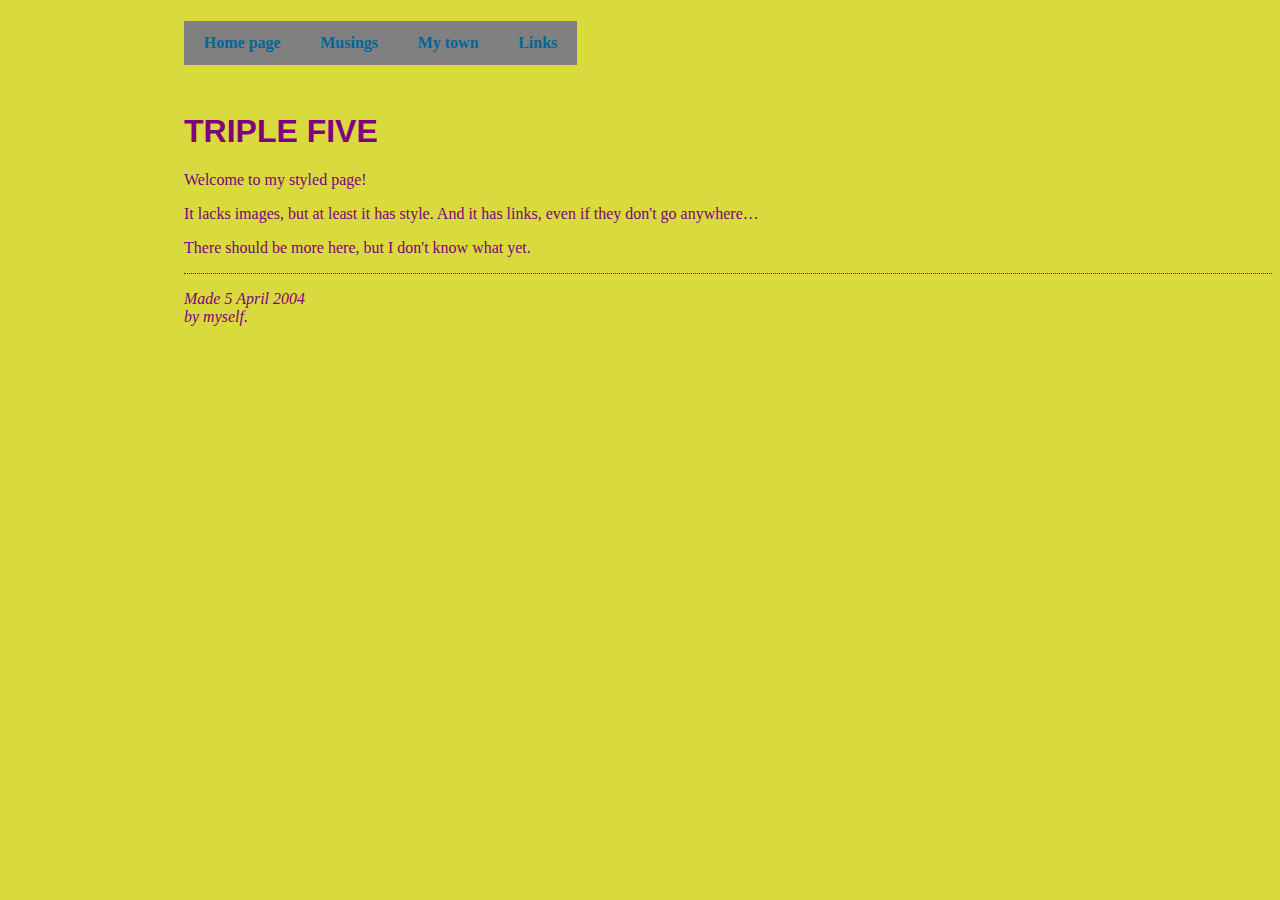
==== index.html @ d7ae419c "Raw Sketch" ====
<!DOCTYPE html>
<html>
	<head>
	  <title>TRIPLE FIVE blog</title>
	  <link rel="stylesheet" href="css/stylesheet.css">
	</head>

	<body>

		<!-- Site navigation menu -->
		<ul class="navbar">
		  <li><a href="index.html">Home page</a>
		  <li><a href="musings.html">Musings</a>
		  <li><a href="town.html">My town</a>
		  <li><a href="links.html">Links</a>
		</ul>

		<!-- Main content -->
		<h1>TRIPLE FIVE</h1>

		<p>Welcome to my styled page!

		<p>It lacks images, but at least it has style.
		And it has links, even if they don't go
		anywhere&hellip;

		<p>There should be more here, but I don't know
		what yet.

		<!-- Sign and date the page, it's only polite! -->
		<address>Made 5 April 2004<br>
		  by myself.</address>

	</body>
</html>
---- css/stylesheet.css ----
body {
  padding-left: 11em;
  font-family: Georgia, "Times New Roman",
        Times, serif;
  color: purple;
  background-color: #d8da3d }
h1 {
  font-family: Helvetica, Geneva, Arial,
        SunSans-Regular, sans-serif }
ul.navbar {
	width: 100%;
	float: left;
	margin: 0 0 3em 0;
	padding: 0;
	list-style: none; }
ul.navbar li {
	float: left;
	background: grey;
	padding: 0.3em; }
ul.navbar a {
	display: block;
	padding: 8px 15px;
	text-decoration: none;
	font-weight: bold;
	color: #069;
	/*border-right: 1px solid #ccc;*/ }
ul.navbar a:hover {
	color: #c00;
	background-color: #fff; }
a:link {
	color: blue }
a:visited {
	color: purple }
address {
	margin-top: 1em;
	padding-top: 1em;
	border-top: thin dotted }
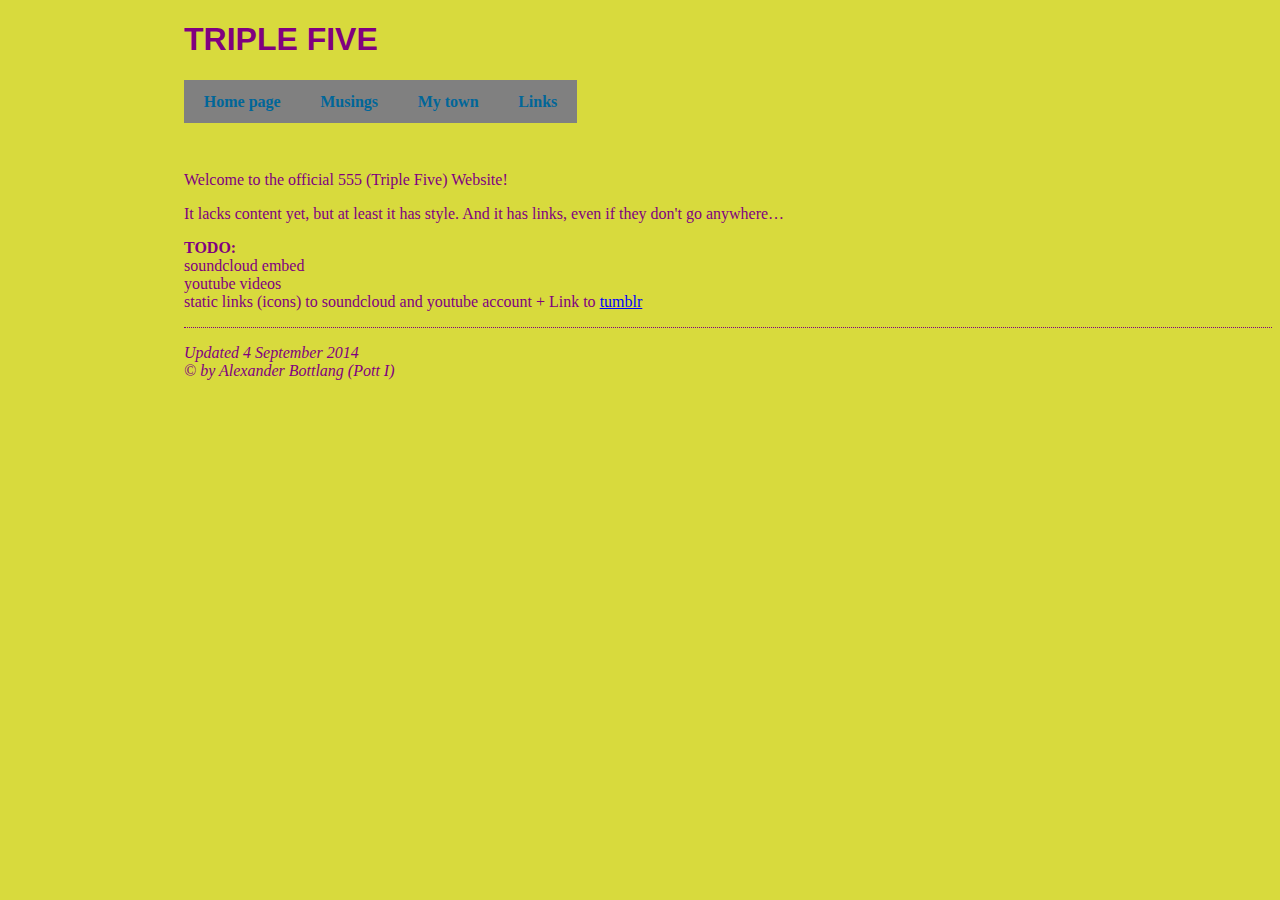
==== commit 29025696: "Update index.html" ====
--- a/index.html
+++ b/index.html
@@ -6,7 +6,8 @@
 	</head>
 
 	<body>
-
+		
+		<h1>TRIPLE FIVE</h1>
 		<!-- Site navigation menu -->
 		<ul class="navbar">
 		  <li><a href="index.html">Home page</a>
@@ -15,21 +16,22 @@
 		  <li><a href="links.html">Links</a>
 		</ul>
 
-		<!-- Main content -->
-		<h1>TRIPLE FIVE</h1>
+		<!-- Main content -->		
 
-		<p>Welcome to my styled page!
+		<p>Welcome to the official 555 (Triple Five) Website!
 
-		<p>It lacks images, but at least it has style.
+		<p>It lacks content yet, but at least it has style.
 		And it has links, even if they don't go
 		anywhere&hellip;
 
-		<p>There should be more here, but I don't know
-		what yet.
+		<p><b>TODO:</b><br>
+		soundcloud embed<br>
+		youtube videos<br>
+		static links (icons) to soundcloud and youtube account + Link to <a href="http://triplefiveofficial.tumblr.com" target="blank">tumblr</a>
 
 		<!-- Sign and date the page, it's only polite! -->
-		<address>Made 5 April 2004<br>
-		  by myself.</address>
+		<address>Updated 4 September 2014<br>
+		  &copy; by Alexander Bottlang (Pott I)</address>
 
 	</body>
-</html>+</html>
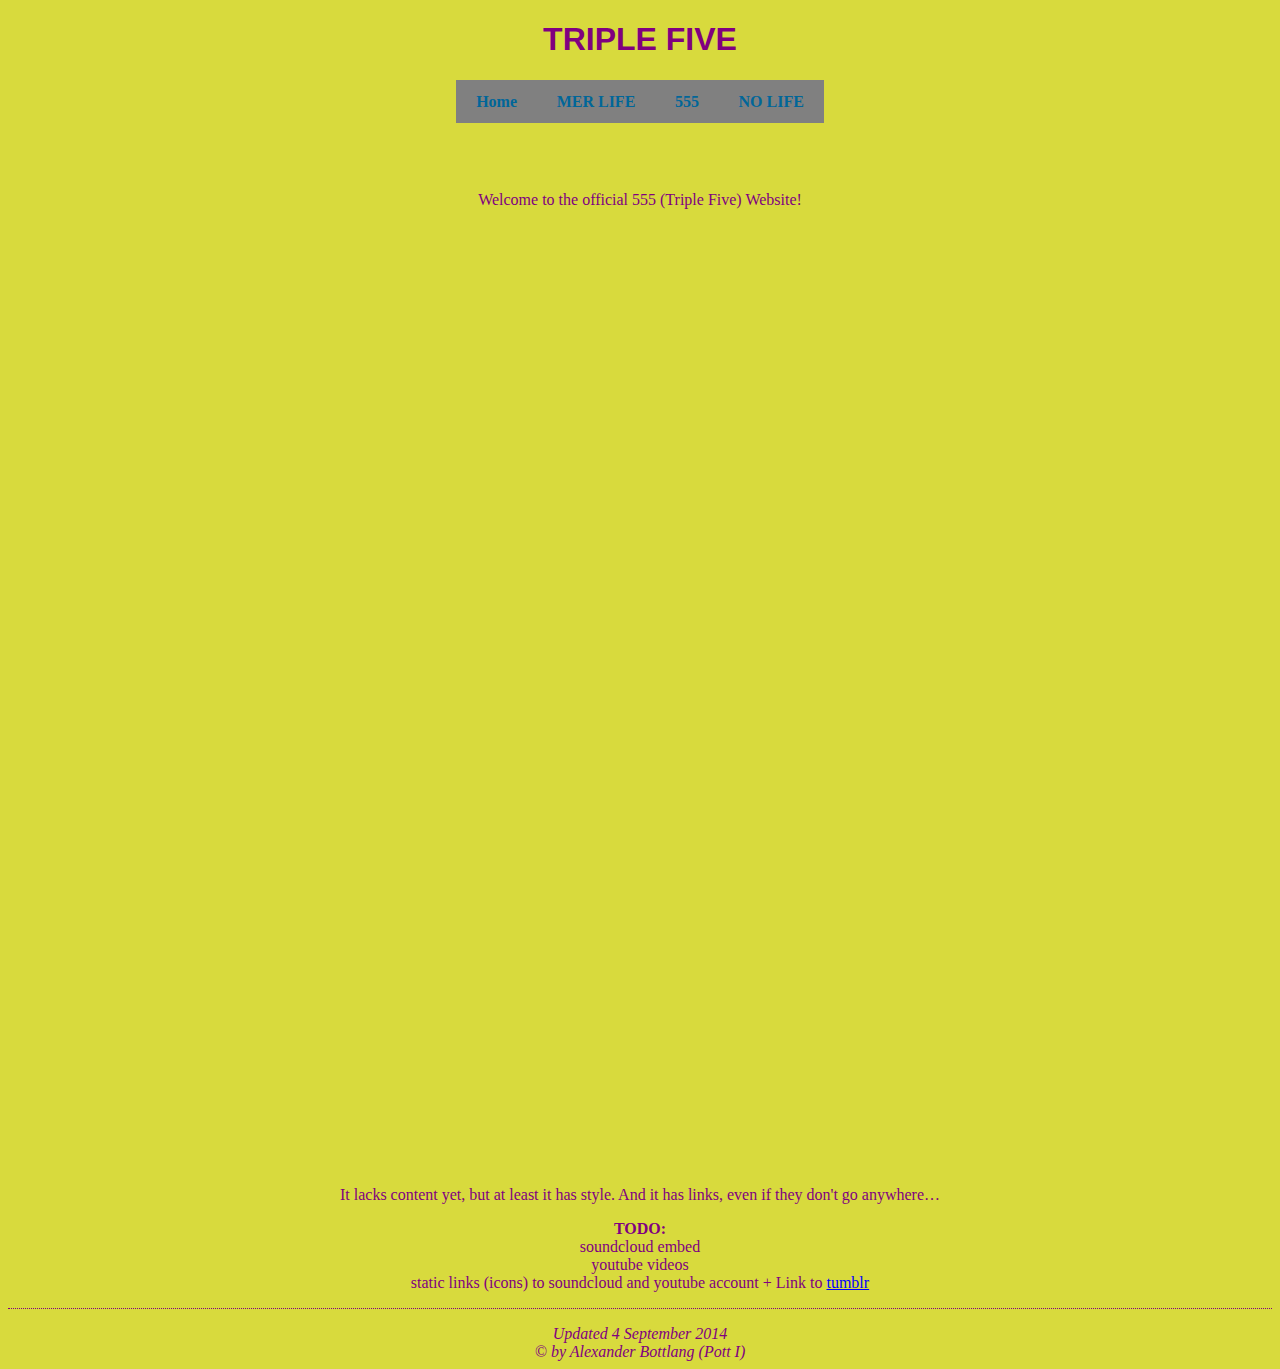
==== commit eeb01564: "Embed & Navigation" ====
--- a/index.html
+++ b/index.html
@@ -10,16 +10,21 @@
 		<h1>TRIPLE FIVE</h1>
 		<!-- Site navigation menu -->
 		<ul class="navbar">
-		  <li><a href="index.html">Home page</a>
-		  <li><a href="musings.html">Musings</a>
-		  <li><a href="town.html">My town</a>
-		  <li><a href="links.html">Links</a>
+		  <li><a href="index.html">Home</a>
+		  <li><a href="MER.html">MER LIFE</a>
+		  <li><a href="555.html">555</a>
+		  <li><a href="NOLIFE.html">NO LIFE</a>
 		</ul>
 
 		<!-- Main content -->		
 
-		<p>Welcome to the official 555 (Triple Five) Website!
-
+		<p>Welcome to the official 555 (Triple Five) Website!<br><br>
+		
+		<iframe width="560" height="315" src="http://www.youtube.com/embed/ND171hCDdpE?rel=0" frameborder="0" allowfullscreen></iframe><br>
+		
+		<iframe width="560" height="166" scrolling="no" frameborder="no" src="https://w.soundcloud.com/player/?url=https%3A//api.soundcloud.com/tracks/165441982&amp;color=ff5500&amp;auto_play=false&amp;hide_related=false&amp;show_comments=true&amp;show_user=true&amp;show_reposts=false"></iframe><br>
+		<iframe width="560" height="450" scrolling="no" frameborder="no" src="https://w.soundcloud.com/player/?url=https%3A//api.soundcloud.com/tracks/165441982&amp;auto_play=false&amp;hide_related=false&amp;show_comments=true&amp;show_user=true&amp;show_reposts=false&amp;visual=true"></iframe><br>
+		
 		<p>It lacks content yet, but at least it has style.
 		And it has links, even if they don't go
 		anywhere&hellip;
--- a/css/stylesheet.css
+++ b/css/stylesheet.css
@@ -1,18 +1,17 @@
 body {
-  padding-left: 11em;
   font-family: Georgia, "Times New Roman",
         Times, serif;
   color: purple;
-  background-color: #d8da3d }
+  background-color: #d8da3d;
+	text-align: center  }
 h1 {
-  font-family: Helvetica, Geneva, Arial,
-        SunSans-Regular, sans-serif }
+	font-family: Helvetica, Geneva, Arial,
+        SunSans-Regular, sans-serif;}
 ul.navbar {
-	width: 100%;
-	float: left;
 	margin: 0 0 3em 0;
 	padding: 0;
-	list-style: none; }
+	list-style: none;
+	display: inline-block;}
 ul.navbar li {
 	float: left;
 	background: grey;
@@ -34,4 +33,4 @@
 address {
 	margin-top: 1em;
 	padding-top: 1em;
-	border-top: thin dotted }+	border-top: thin dotted }
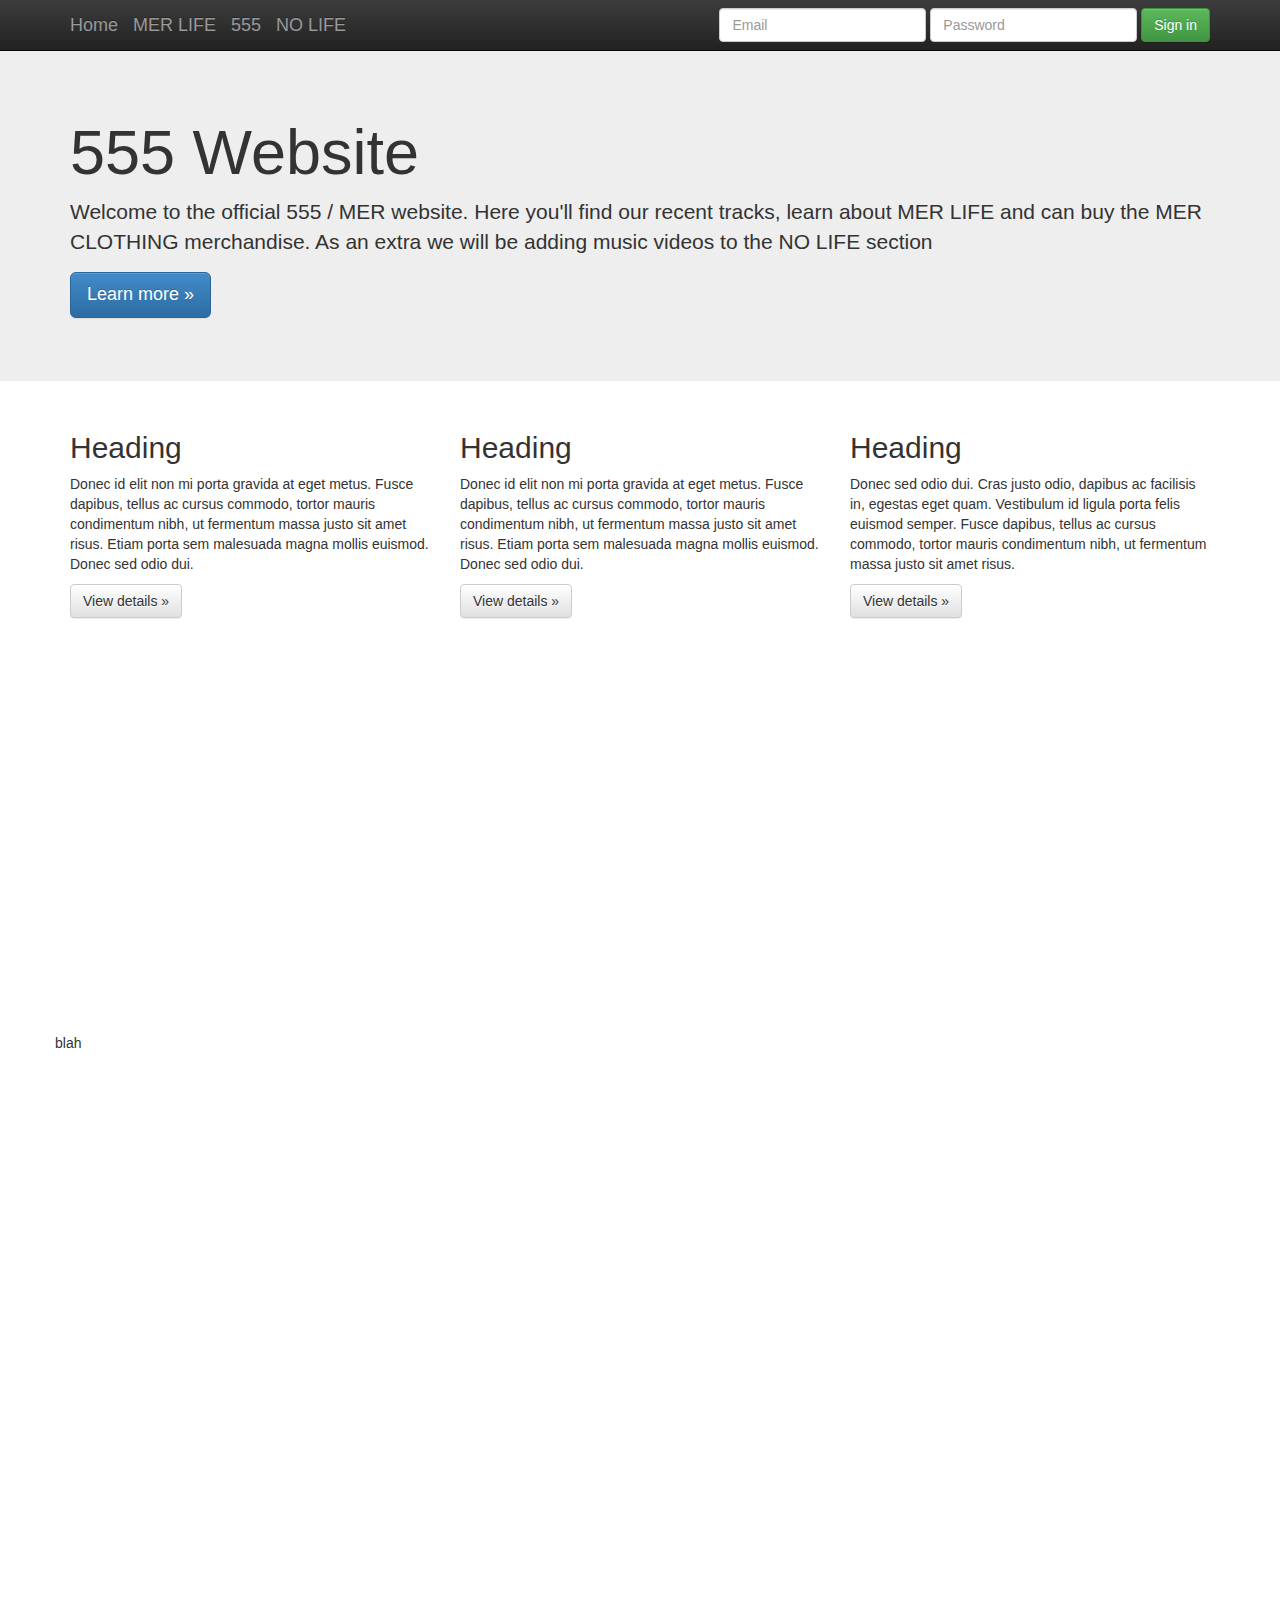
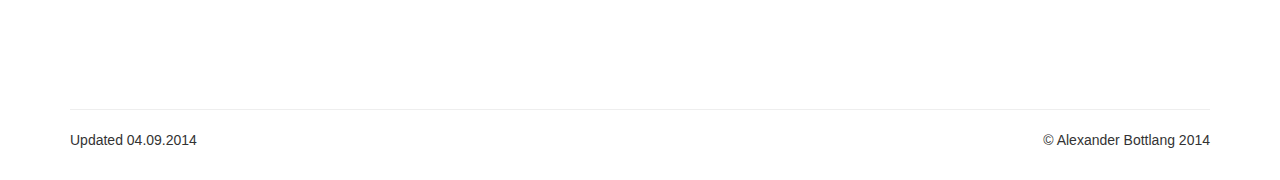
==== commit 3862d92b: "Google Analytics ID" ====
--- a/index.html
+++ b/index.html
@@ -1,42 +1,118 @@
 <!DOCTYPE html>
-<html>
-	<head>
-	  <title>TRIPLE FIVE blog</title>
-	  <link rel="stylesheet" href="css/stylesheet.css">
-	</head>
+<!--[if lt IE 7]>      <html class="no-js lt-ie9 lt-ie8 lt-ie7"> <![endif]-->
+<!--[if IE 7]>         <html class="no-js lt-ie9 lt-ie8"> <![endif]-->
+<!--[if IE 8]>         <html class="no-js lt-ie9"> <![endif]-->
+<!--[if gt IE 8]><!--> <html class="no-js"> <!--<![endif]-->
+    <head>
+        <meta charset="utf-8">
+        <meta http-equiv="X-UA-Compatible" content="IE=edge,chrome=1">
+        <title>TRIPLE FIVE</title>
+        <meta name="description" content="Official TRIPLE FIVE Website">
+        <meta name="viewport" content="width=device-width, initial-scale=1">
 
-	<body>
-		
-		<h1>TRIPLE FIVE</h1>
-		<!-- Site navigation menu -->
-		<ul class="navbar">
-		  <li><a href="index.html">Home</a>
-		  <li><a href="MER.html">MER LIFE</a>
-		  <li><a href="555.html">555</a>
-		  <li><a href="NOLIFE.html">NO LIFE</a>
-		</ul>
+        <link rel="stylesheet" href="css/bootstrap.min.css">
+        <style>
+            body {
+                padding-top: 50px;
+                padding-bottom: 20px;
+            }
+        </style>
+        <link rel="stylesheet" href="css/bootstrap-theme.min.css">
+        <link rel="stylesheet" href="css/main.css">
 
-		<!-- Main content -->		
+        <script src="js/vendor/modernizr-2.6.2-respond-1.1.0.min.js"></script>
+    </head>
+    <body>
+        <!--[if lt IE 7]>
+            <p class="browsehappy">You are using an <strong>outdated</strong> browser. Please <a href="http://browsehappy.com/">upgrade your browser</a> to improve your experience.</p>
+        <![endif]-->
+    <div class="navbar navbar-inverse navbar-fixed-top" role="navigation">
+      <div class="container">
+        <div class="navbar-header">
+          <button type="button" class="navbar-toggle" data-toggle="collapse" data-target=".navbar-collapse">
+            <span class="sr-only">Toggle navigation</span>
+            <span class="icon-bar"></span>
+            <span class="icon-bar"></span>
+            <span class="icon-bar"></span>
+          </button>
+          <a class="navbar-brand" href="#">Home</a>
+          <a class="navbar-brand" href="#">MER LIFE</a>
+          <a class="navbar-brand" href="#">555</a>
+          <a class="navbar-brand" href="#">NO LIFE</a>
+        </div>
+        <div class="navbar-collapse collapse">
+          <form class="navbar-form navbar-right" role="form">
+            <div class="form-group">
+              <input type="text" placeholder="Email" class="form-control">
+            </div>
+            <div class="form-group">
+              <input type="password" placeholder="Password" class="form-control">
+            </div>
+            <button type="submit" class="btn btn-success">Sign in</button>
+          </form>
+        </div><!--/.navbar-collapse -->
+      </div>
+    </div>
 
-		<p>Welcome to the official 555 (Triple Five) Website!<br><br>
-		
-		<iframe width="560" height="315" src="http://www.youtube.com/embed/ND171hCDdpE?rel=0" frameborder="0" allowfullscreen></iframe><br>
-		
+    <!-- Main jumbotron for a primary marketing message or call to action -->
+    <div class="jumbotron">
+      <div class="container">
+        <h1>555 Website</h1>
+        <p>Welcome to the official 555 / MER website. Here you'll find our recent tracks, learn about MER LIFE and can buy the MER CLOTHING merchandise. As an extra we will be adding music videos to the NO LIFE section</p>
+        <p><a class="btn btn-primary btn-lg" role="button">Learn more &raquo;</a></p>
+      </div>
+    </div>
+
+    <div class="container">
+      <!-- Example row of columns -->
+      <div class="row">
+        <div class="col-md-4">
+          <h2>Heading</h2>
+          <p>Donec id elit non mi porta gravida at eget metus. Fusce dapibus, tellus ac cursus commodo, tortor mauris condimentum nibh, ut fermentum massa justo sit amet risus. Etiam porta sem malesuada magna mollis euismod. Donec sed odio dui. </p>
+          <p><a class="btn btn-default" href="#" role="button">View details &raquo;</a></p>
+        </div>
+        <div class="col-md-4">
+          <h2>Heading</h2>
+          <p>Donec id elit non mi porta gravida at eget metus. Fusce dapibus, tellus ac cursus commodo, tortor mauris condimentum nibh, ut fermentum massa justo sit amet risus. Etiam porta sem malesuada magna mollis euismod. Donec sed odio dui. </p>
+          <p><a class="btn btn-default" href="#" role="button">View details &raquo;</a></p>
+       </div>
+        <div class="col-md-4">
+          <h2>Heading</h2>
+          <p>Donec sed odio dui. Cras justo odio, dapibus ac facilisis in, egestas eget quam. Vestibulum id ligula porta felis euismod semper. Fusce dapibus, tellus ac cursus commodo, tortor mauris condimentum nibh, ut fermentum massa justo sit amet risus.</p>
+          <p><a class="btn btn-default" href="#" role="button">View details &raquo;</a></p>
+        </div>
+      </div>
+	  <div class="row">
+		<div class="embed">
+			<iframe width="100%" height="400" src="http://www.youtube.com/embed/ND171hCDdpE?rel=0" frameborder="0" allowfullscreen></iframe>
+		</div>
+		<p>blah</p>
 		<iframe width="560" height="166" scrolling="no" frameborder="no" src="https://w.soundcloud.com/player/?url=https%3A//api.soundcloud.com/tracks/165441982&amp;color=ff5500&amp;auto_play=false&amp;hide_related=false&amp;show_comments=true&amp;show_user=true&amp;show_reposts=false"></iframe><br>
 		<iframe width="560" height="450" scrolling="no" frameborder="no" src="https://w.soundcloud.com/player/?url=https%3A//api.soundcloud.com/tracks/165441982&amp;auto_play=false&amp;hide_related=false&amp;show_comments=true&amp;show_user=true&amp;show_reposts=false&amp;visual=true"></iframe><br>
-		
-		<p>It lacks content yet, but at least it has style.
-		And it has links, even if they don't go
-		anywhere&hellip;
+	  </div>
 
-		<p><b>TODO:</b><br>
-		soundcloud embed<br>
-		youtube videos<br>
-		static links (icons) to soundcloud and youtube account + Link to <a href="http://triplefiveofficial.tumblr.com" target="blank">tumblr</a>
+      <hr>
 
-		<!-- Sign and date the page, it's only polite! -->
-		<address>Updated 4 September 2014<br>
-		  &copy; by Alexander Bottlang (Pott I)</address>
+      <footer>
+        <p class="alignleft">Updated 04.09.2014</p>
+		<p class="alignright">&copy; Alexander Bottlang 2014</p>
+      </footer>
+    </div> <!-- /container -->        <script src="//ajax.googleapis.com/ajax/libs/jquery/1.11.0/jquery.min.js"></script>
+        <script>window.jQuery || document.write('<script src="js/vendor/jquery-1.11.0.min.js"><\/script>')</script>
 
-	</body>
+        <script src="js/vendor/bootstrap.min.js"></script>
+
+        <script src="js/plugins.js"></script>
+        <script src="js/main.js"></script>
+
+        <!-- Google Analytics: change UA-XXXXX-X to be your site's ID. -->
+        <script>
+            (function(b,o,i,l,e,r){b.GoogleAnalyticsObject=l;b[l]||(b[l]=
+            function(){(b[l].q=b[l].q||[]).push(arguments)});b[l].l=+new Date;
+            e=o.createElement(i);r=o.getElementsByTagName(i)[0];
+            e.src='//www.google-analytics.com/analytics.js';
+            r.parentNode.insertBefore(e,r)}(window,document,'script','ga'));
+            ga('create','UA-54668803-1.');ga('send','pageview');
+        </script>
+    </body>
 </html>
--- a/css/main.css
+++ b/css/main.css
@@ -0,0 +1,30 @@
+
+
+/* ==========================================================================
+   Author's custom styles
+   ========================================================================== */
+
+p.alignleft {
+	float: left;
+}
+p.alignright {
+	float: right;
+}
+div.embed {
+	text-align: center;
+}
+
+
+
+
+
+
+
+
+
+
+
+
+
+
+
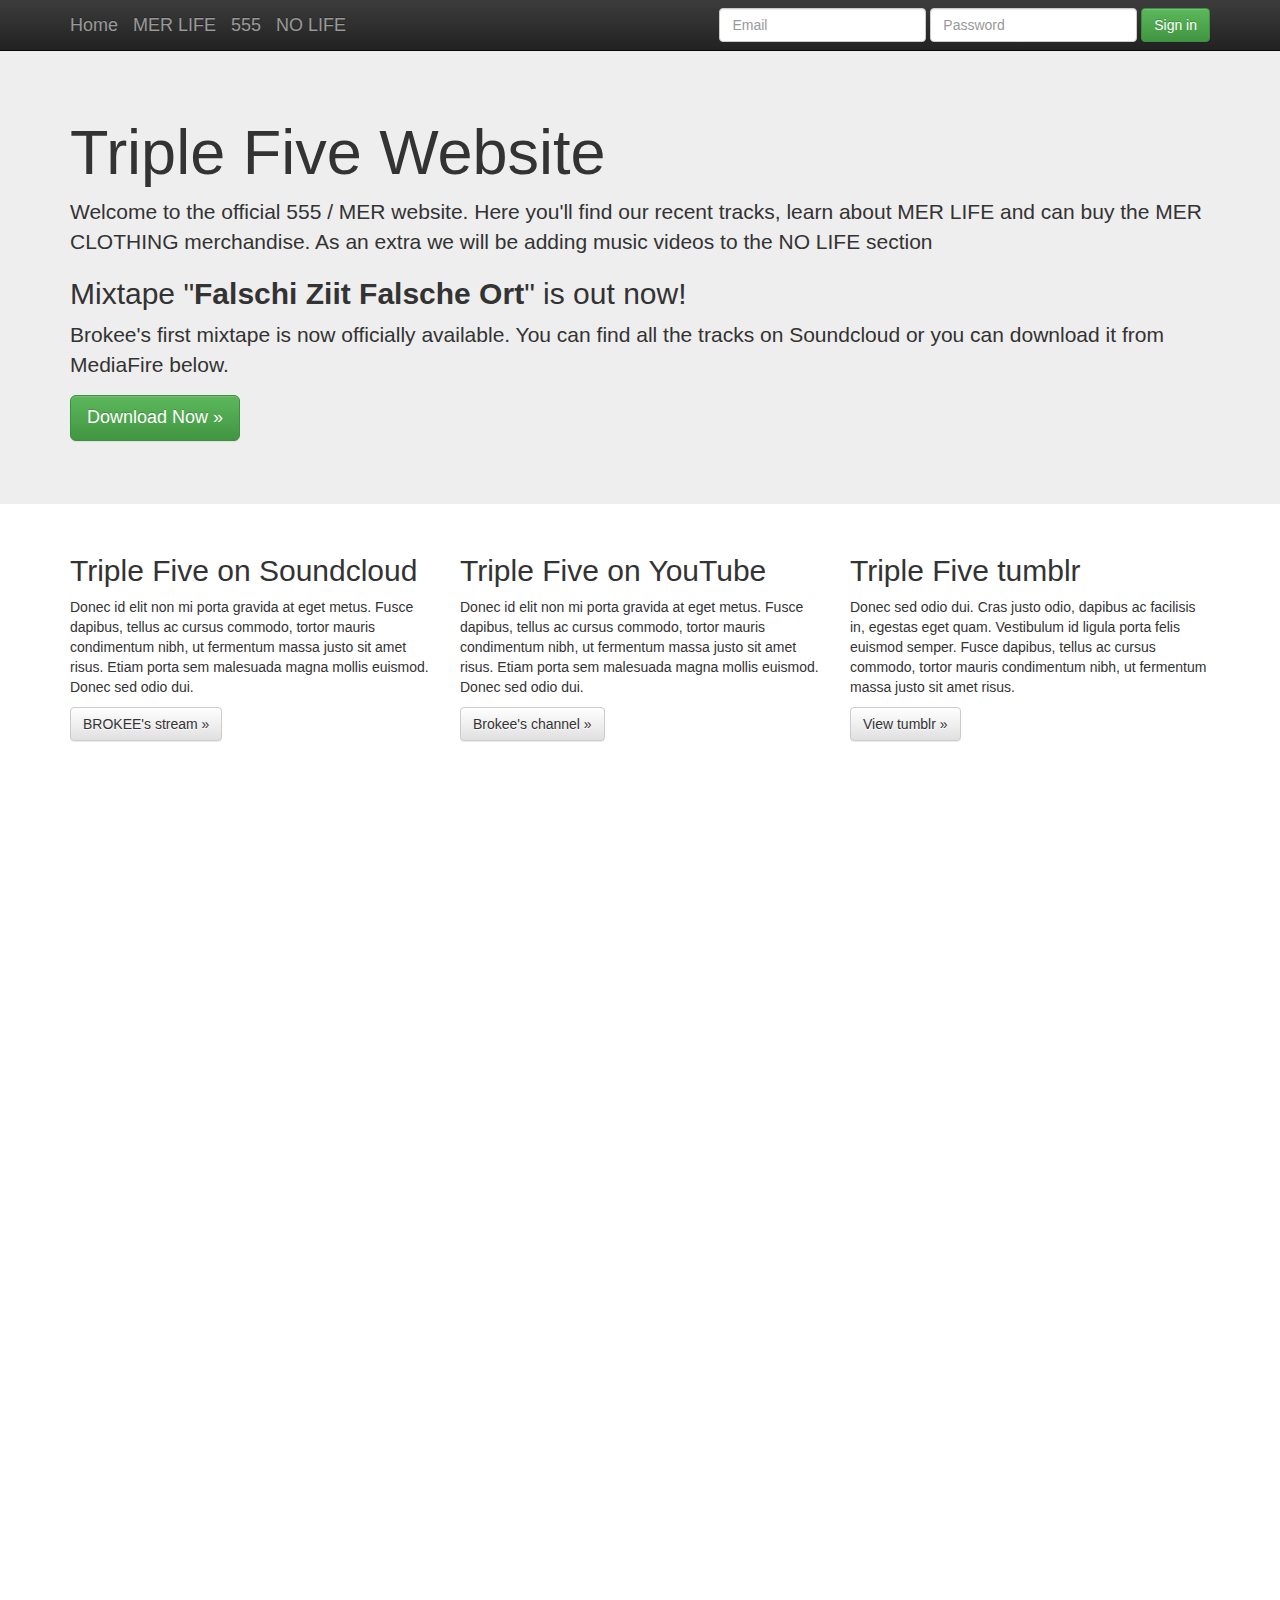
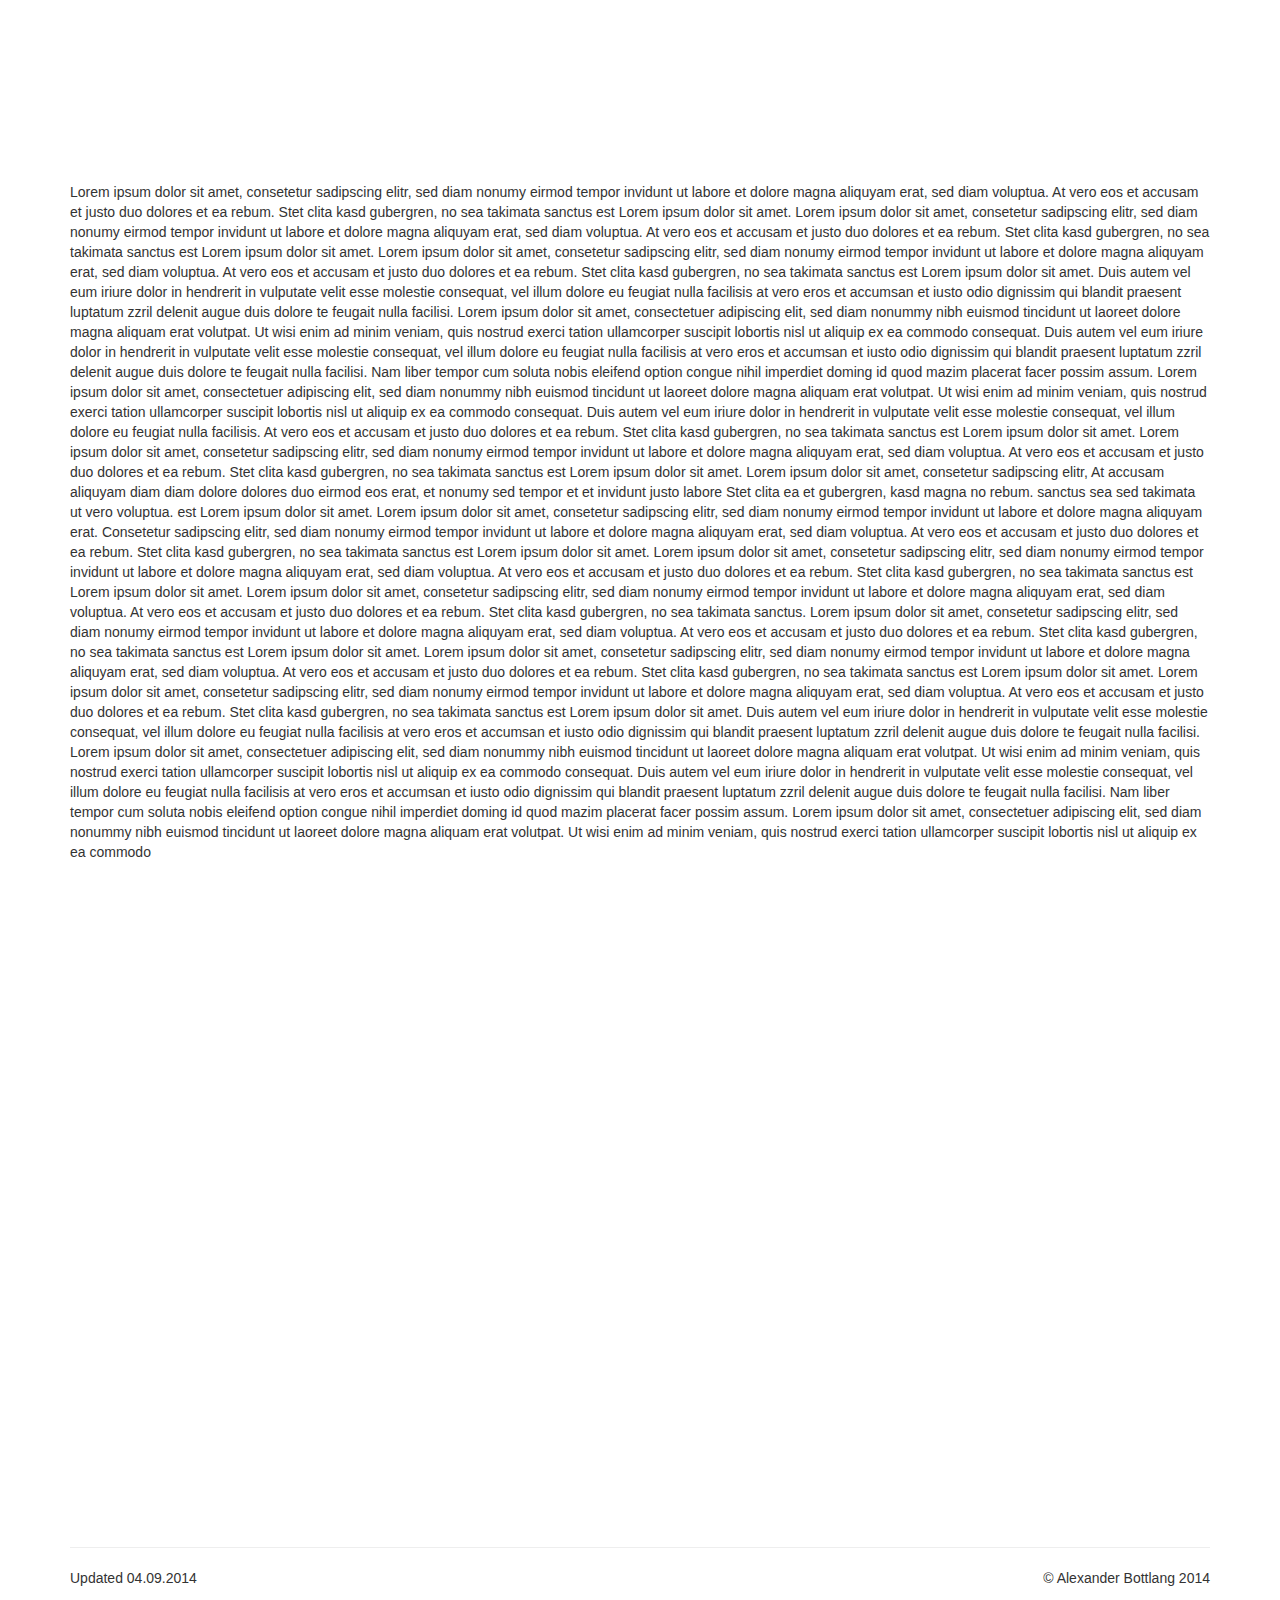
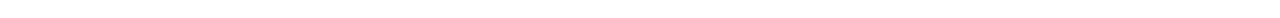
==== commit 448d526f: "Renaming, Links, Mixtape" ====
--- a/index.html
+++ b/index.html
@@ -57,9 +57,11 @@
     <!-- Main jumbotron for a primary marketing message or call to action -->
     <div class="jumbotron">
       <div class="container">
-        <h1>555 Website</h1>
+        <h1>Triple Five Website</h1>
         <p>Welcome to the official 555 / MER website. Here you'll find our recent tracks, learn about MER LIFE and can buy the MER CLOTHING merchandise. As an extra we will be adding music videos to the NO LIFE section</p>
-        <p><a class="btn btn-primary btn-lg" role="button">Learn more &raquo;</a></p>
+		<h2>Mixtape "<b>Falschi Ziit Falsche Ort</b>" is out now!</h2>
+		<p>Brokee's first mixtape is now officially available. You can find all the tracks on Soundcloud or you can download it from MediaFire below.</p>
+        <p><a class="btn btn-success btn-lg" href="http://www.mediafire.com/download/g688iqcub6p68f5/Falschi+Ziit+Falsche+Ort_SC.zip" target="blank" role="button">Download Now &raquo;</a></p>
       </div>
     </div>
 
@@ -67,30 +69,62 @@
       <!-- Example row of columns -->
       <div class="row">
         <div class="col-md-4">
-          <h2>Heading</h2>
+          <h2>Triple Five on Soundcloud</h2>
           <p>Donec id elit non mi porta gravida at eget metus. Fusce dapibus, tellus ac cursus commodo, tortor mauris condimentum nibh, ut fermentum massa justo sit amet risus. Etiam porta sem malesuada magna mollis euismod. Donec sed odio dui. </p>
-          <p><a class="btn btn-default" href="#" role="button">View details &raquo;</a></p>
+          <p><a class="btn btn-default" href="https://soundcloud.com/brokehasnolife" target="blank" role="button">BROKEE's stream &raquo;</a></p>
         </div>
         <div class="col-md-4">
-          <h2>Heading</h2>
+          <h2>Triple Five on YouTube</h2>
           <p>Donec id elit non mi porta gravida at eget metus. Fusce dapibus, tellus ac cursus commodo, tortor mauris condimentum nibh, ut fermentum massa justo sit amet risus. Etiam porta sem malesuada magna mollis euismod. Donec sed odio dui. </p>
-          <p><a class="btn btn-default" href="#" role="button">View details &raquo;</a></p>
+          <p><a class="btn btn-default" href="https://www.youtube.com/user/BROKEHASNOLIFE" target="blank" role="button">Brokee's channel &raquo;</a></p>
        </div>
         <div class="col-md-4">
-          <h2>Heading</h2>
+          <h2>Triple Five tumblr</h2>
           <p>Donec sed odio dui. Cras justo odio, dapibus ac facilisis in, egestas eget quam. Vestibulum id ligula porta felis euismod semper. Fusce dapibus, tellus ac cursus commodo, tortor mauris condimentum nibh, ut fermentum massa justo sit amet risus.</p>
-          <p><a class="btn btn-default" href="#" role="button">View details &raquo;</a></p>
+          <p><a class="btn btn-default" href="http://triplefiveofficial.tumblr.com/" target="blank" role="button">View tumblr &raquo;</a></p>
         </div>
       </div>
 	  <div class="row">
-		<div class="embed">
+		<div class="col-xs-12">
 			<iframe width="100%" height="400" src="http://www.youtube.com/embed/ND171hCDdpE?rel=0" frameborder="0" allowfullscreen></iframe>
 		</div>
-		<p>blah</p>
-		<iframe width="560" height="166" scrolling="no" frameborder="no" src="https://w.soundcloud.com/player/?url=https%3A//api.soundcloud.com/tracks/165441982&amp;color=ff5500&amp;auto_play=false&amp;hide_related=false&amp;show_comments=true&amp;show_user=true&amp;show_reposts=false"></iframe><br>
-		<iframe width="560" height="450" scrolling="no" frameborder="no" src="https://w.soundcloud.com/player/?url=https%3A//api.soundcloud.com/tracks/165441982&amp;auto_play=false&amp;hide_related=false&amp;show_comments=true&amp;show_user=true&amp;show_reposts=false&amp;visual=true"></iframe><br>
 	  </div>
+	  <div class="row">
+		<div class="col-xs-12">
+			<iframe width="100%" height="166" scrolling="no" frameborder="no" src="https://w.soundcloud.com/player/?url=https%3A//api.soundcloud.com/tracks/165441982&amp;color=ff5500&amp;auto_play=false&amp;hide_related=false&amp;show_comments=true&amp;show_user=true&amp;show_reposts=false"></iframe><br>
+		</div>
+	  </div>
+	  <div class="row">
+		<div class="col-xs-12">
+			<iframe width="100%" height="450" scrolling="no" frameborder="no" src="https://w.soundcloud.com/player/?url=https%3A//api.soundcloud.com/tracks/165441982&amp;auto_play=false&amp;hide_related=false&amp;show_comments=true&amp;show_user=true&amp;show_reposts=false&amp;visual=true"></iframe><br>
+			<p>Lorem ipsum dolor sit amet, consetetur sadipscing elitr, sed diam nonumy eirmod tempor invidunt ut labore et dolore magna aliquyam erat, sed diam voluptua. At vero eos et accusam et justo duo dolores et ea rebum. Stet clita kasd gubergren, no sea takimata sanctus est Lorem ipsum dolor sit amet. Lorem ipsum dolor sit amet, consetetur sadipscing elitr, sed diam nonumy eirmod tempor invidunt ut labore et dolore magna aliquyam erat, sed diam voluptua. At vero eos et accusam et justo duo dolores et ea rebum. Stet clita kasd gubergren, no sea takimata sanctus est Lorem ipsum dolor sit amet. Lorem ipsum dolor sit amet, consetetur sadipscing elitr, sed diam nonumy eirmod tempor invidunt ut labore et dolore magna aliquyam erat, sed diam voluptua. At vero eos et accusam et justo duo dolores et ea rebum. Stet clita kasd gubergren, no sea takimata sanctus est Lorem ipsum dolor sit amet.   
 
+Duis autem vel eum iriure dolor in hendrerit in vulputate velit esse molestie consequat, vel illum dolore eu feugiat nulla facilisis at vero eros et accumsan et iusto odio dignissim qui blandit praesent luptatum zzril delenit augue duis dolore te feugait nulla facilisi. Lorem ipsum dolor sit amet, consectetuer adipiscing elit, sed diam nonummy nibh euismod tincidunt ut laoreet dolore magna aliquam erat volutpat.   
+
+Ut wisi enim ad minim veniam, quis nostrud exerci tation ullamcorper suscipit lobortis nisl ut aliquip ex ea commodo consequat. Duis autem vel eum iriure dolor in hendrerit in vulputate velit esse molestie consequat, vel illum dolore eu feugiat nulla facilisis at vero eros et accumsan et iusto odio dignissim qui blandit praesent luptatum zzril delenit augue duis dolore te feugait nulla facilisi.   
+
+Nam liber tempor cum soluta nobis eleifend option congue nihil imperdiet doming id quod mazim placerat facer possim assum. Lorem ipsum dolor sit amet, consectetuer adipiscing elit, sed diam nonummy nibh euismod tincidunt ut laoreet dolore magna aliquam erat volutpat. Ut wisi enim ad minim veniam, quis nostrud exerci tation ullamcorper suscipit lobortis nisl ut aliquip ex ea commodo consequat.   
+
+Duis autem vel eum iriure dolor in hendrerit in vulputate velit esse molestie consequat, vel illum dolore eu feugiat nulla facilisis.   
+
+At vero eos et accusam et justo duo dolores et ea rebum. Stet clita kasd gubergren, no sea takimata sanctus est Lorem ipsum dolor sit amet. Lorem ipsum dolor sit amet, consetetur sadipscing elitr, sed diam nonumy eirmod tempor invidunt ut labore et dolore magna aliquyam erat, sed diam voluptua. At vero eos et accusam et justo duo dolores et ea rebum. Stet clita kasd gubergren, no sea takimata sanctus est Lorem ipsum dolor sit amet. Lorem ipsum dolor sit amet, consetetur sadipscing elitr, At accusam aliquyam diam diam dolore dolores duo eirmod eos erat, et nonumy sed tempor et et invidunt justo labore Stet clita ea et gubergren, kasd magna no rebum. sanctus sea sed takimata ut vero voluptua. est Lorem ipsum dolor sit amet. Lorem ipsum dolor sit amet, consetetur sadipscing elitr, sed diam nonumy eirmod tempor invidunt ut labore et dolore magna aliquyam erat.   
+
+Consetetur sadipscing elitr, sed diam nonumy eirmod tempor invidunt ut labore et dolore magna aliquyam erat, sed diam voluptua. At vero eos et accusam et justo duo dolores et ea rebum. Stet clita kasd gubergren, no sea takimata sanctus est Lorem ipsum dolor sit amet. Lorem ipsum dolor sit amet, consetetur sadipscing elitr, sed diam nonumy eirmod tempor invidunt ut labore et dolore magna aliquyam erat, sed diam voluptua. At vero eos et accusam et justo duo dolores et ea rebum. Stet clita kasd gubergren, no sea takimata sanctus est Lorem ipsum dolor sit amet. Lorem ipsum dolor sit amet, consetetur sadipscing elitr, sed diam nonumy eirmod tempor invidunt ut labore et dolore magna aliquyam erat, sed diam voluptua. At vero eos et accusam et justo duo dolores et ea rebum. Stet clita kasd gubergren, no sea takimata sanctus.   
+
+Lorem ipsum dolor sit amet, consetetur sadipscing elitr, sed diam nonumy eirmod tempor invidunt ut labore et dolore magna aliquyam erat, sed diam voluptua. At vero eos et accusam et justo duo dolores et ea rebum. Stet clita kasd gubergren, no sea takimata sanctus est Lorem ipsum dolor sit amet. Lorem ipsum dolor sit amet, consetetur sadipscing elitr, sed diam nonumy eirmod tempor invidunt ut labore et dolore magna aliquyam erat, sed diam voluptua. At vero eos et accusam et justo duo dolores et ea rebum. Stet clita kasd gubergren, no sea takimata sanctus est Lorem ipsum dolor sit amet. Lorem ipsum dolor sit amet, consetetur sadipscing elitr, sed diam nonumy eirmod tempor invidunt ut labore et dolore magna aliquyam erat, sed diam voluptua. At vero eos et accusam et justo duo dolores et ea rebum. Stet clita kasd gubergren, no sea takimata sanctus est Lorem ipsum dolor sit amet.   
+
+Duis autem vel eum iriure dolor in hendrerit in vulputate velit esse molestie consequat, vel illum dolore eu feugiat nulla facilisis at vero eros et accumsan et iusto odio dignissim qui blandit praesent luptatum zzril delenit augue duis dolore te feugait nulla facilisi. Lorem ipsum dolor sit amet, consectetuer adipiscing elit, sed diam nonummy nibh euismod tincidunt ut laoreet dolore magna aliquam erat volutpat.   
+
+Ut wisi enim ad minim veniam, quis nostrud exerci tation ullamcorper suscipit lobortis nisl ut aliquip ex ea commodo consequat. Duis autem vel eum iriure dolor in hendrerit in vulputate velit esse molestie consequat, vel illum dolore eu feugiat nulla facilisis at vero eros et accumsan et iusto odio dignissim qui blandit praesent luptatum zzril delenit augue duis dolore te feugait nulla facilisi.   
+
+Nam liber tempor cum soluta nobis eleifend option congue nihil imperdiet doming id quod mazim placerat facer possim assum. Lorem ipsum dolor sit amet, consectetuer adipiscing elit, sed diam nonummy nibh euismod tincidunt ut laoreet dolore magna aliquam erat volutpat. Ut wisi enim ad minim veniam, quis nostrud exerci tation ullamcorper suscipit lobortis nisl ut aliquip ex ea commodo</p>
+		</div>
+	  </div>
+	  <div class="row">
+		<div class="col-xs-12">
+			<iframe width="100%" height="650" scrolling="no" frameborder="no" src="https://w.soundcloud.com/player/?url=https%3A//api.soundcloud.com/users/5553897&amp;auto_play=false&amp;hide_related=false&amp;show_comments=true&amp;show_user=true&amp;show_reposts=false&amp;visual=true"></iframe>
+		</div>
+	  </div>
       <hr>
 
       <footer>
@@ -112,7 +146,7 @@
             e=o.createElement(i);r=o.getElementsByTagName(i)[0];
             e.src='//www.google-analytics.com/analytics.js';
             r.parentNode.insertBefore(e,r)}(window,document,'script','ga'));
-            ga('create','UA-54668803-1.');ga('send','pageview');
+            ga('create','UA-54668803-1');ga('send','pageview');
         </script>
     </body>
 </html>
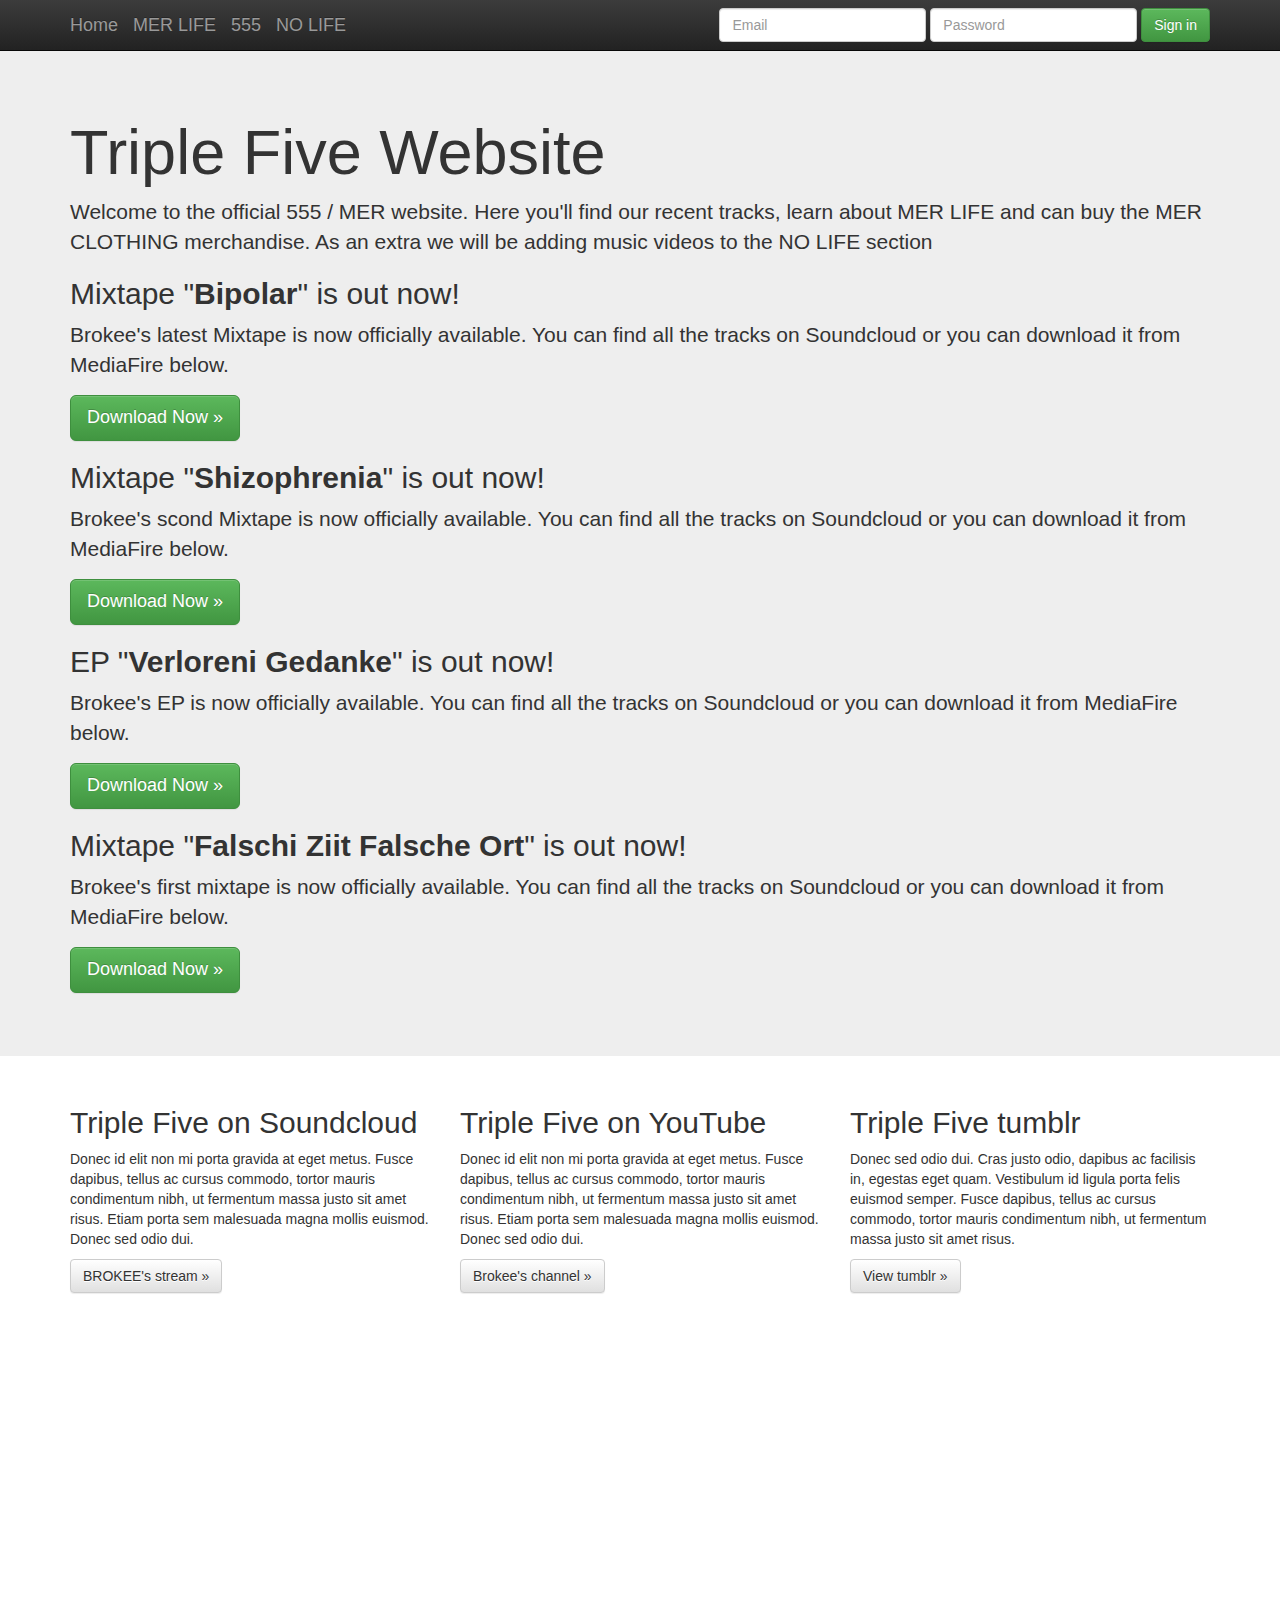
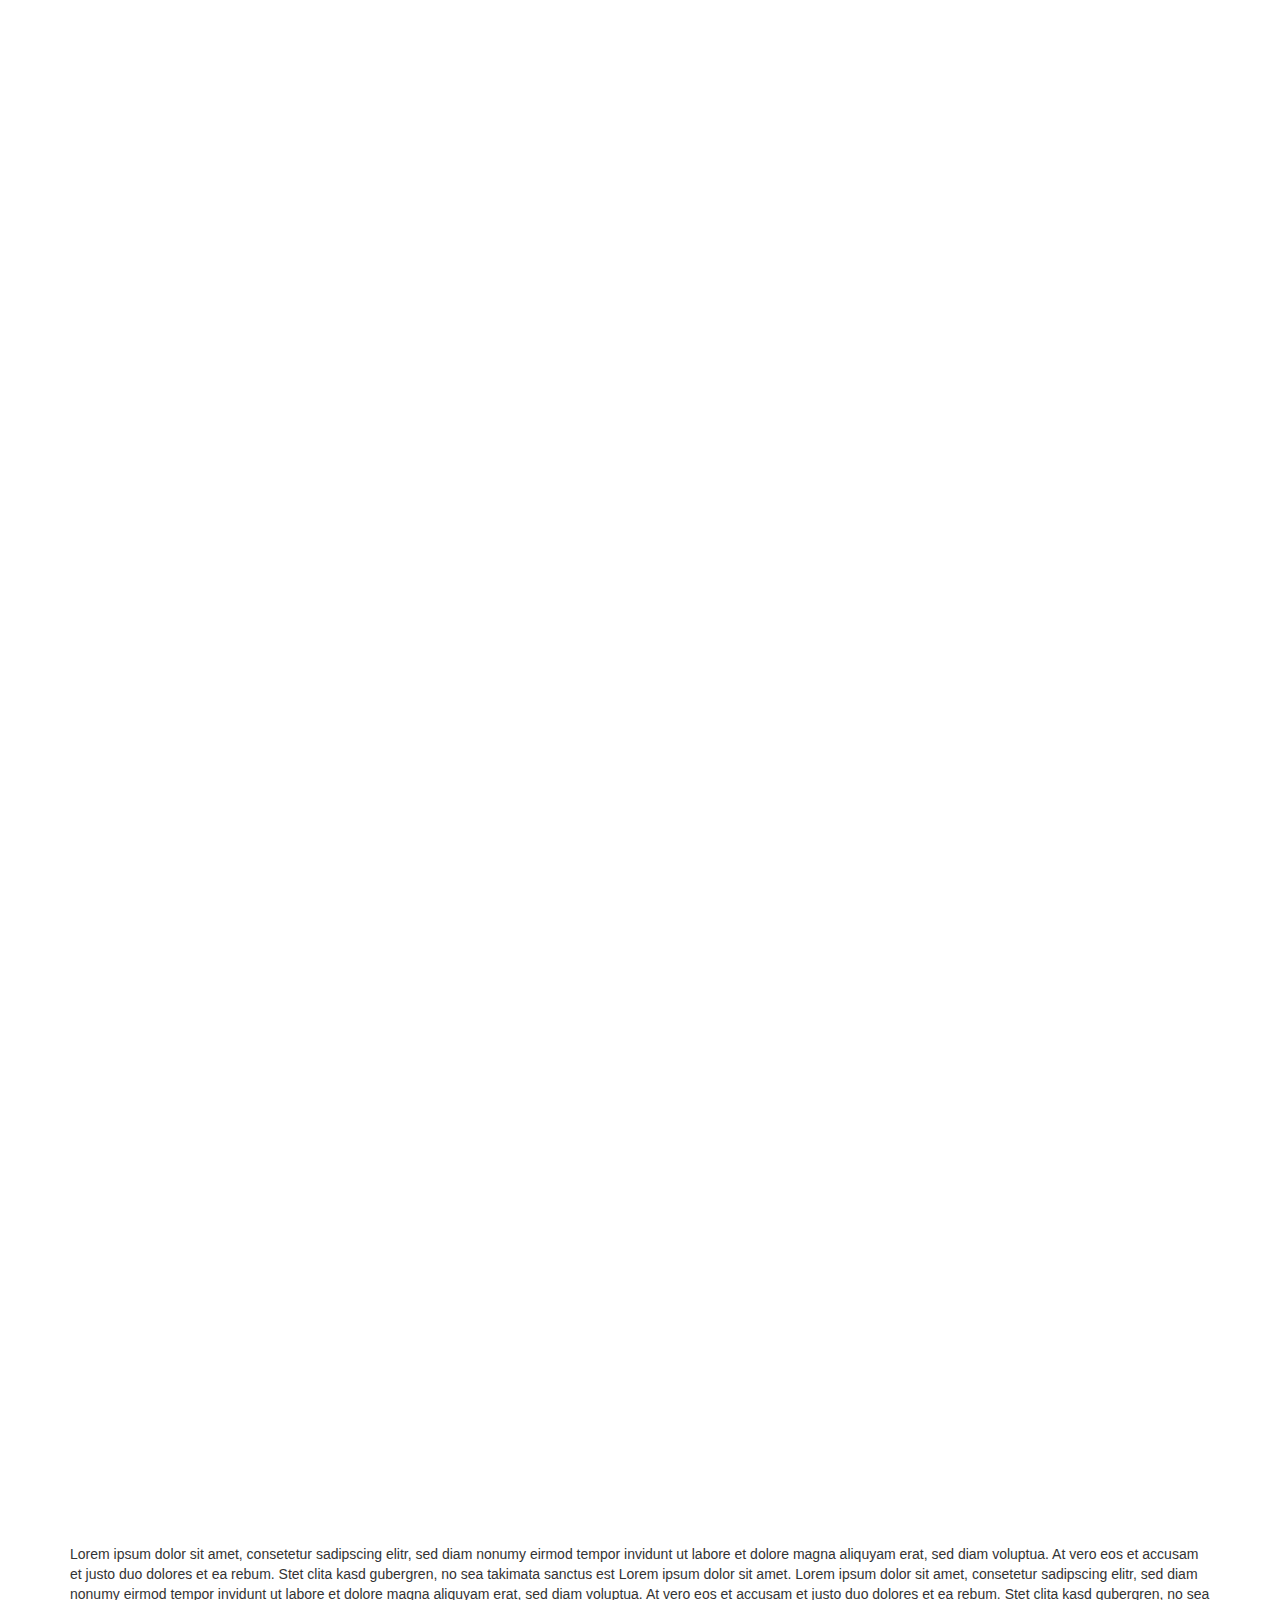
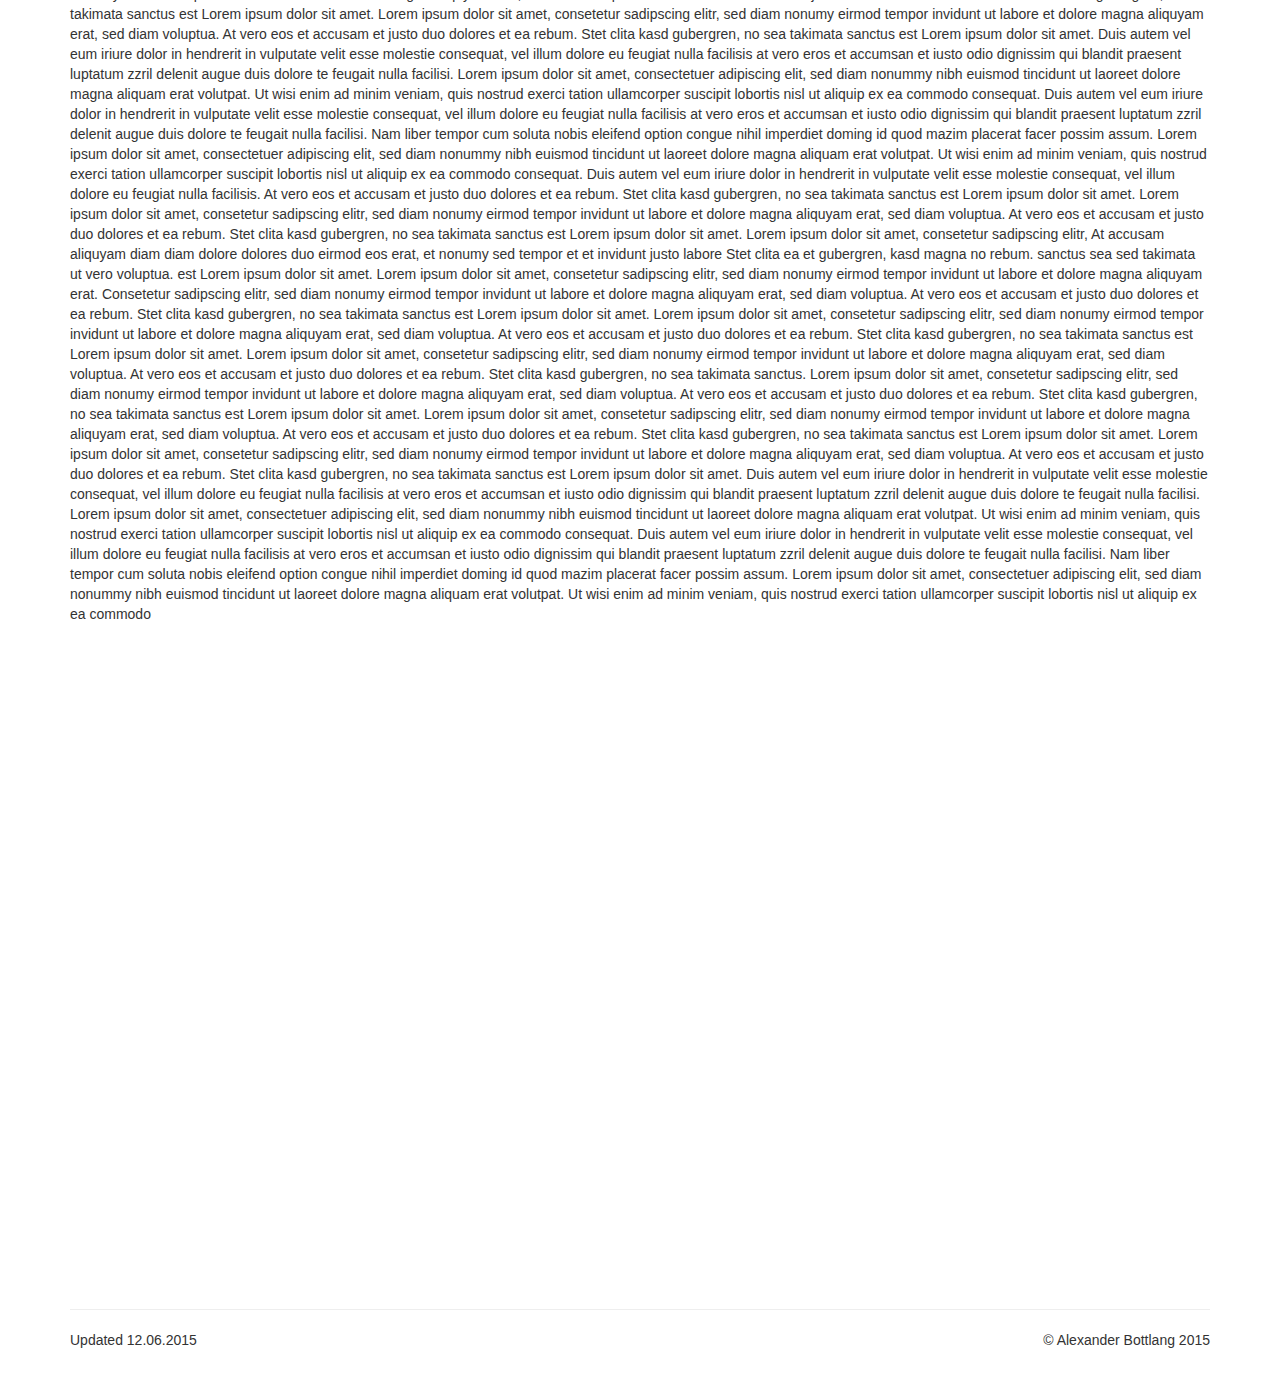
==== commit 85766372: "New Mixtape, Links" ====
--- a/index.html
+++ b/index.html
@@ -59,6 +59,15 @@
       <div class="container">
         <h1>Triple Five Website</h1>
         <p>Welcome to the official 555 / MER website. Here you'll find our recent tracks, learn about MER LIFE and can buy the MER CLOTHING merchandise. As an extra we will be adding music videos to the NO LIFE section</p>
+		<h2>Mixtape "<b>Bipolar</b>" is out now!</h2>
+		<p>Brokee's latest Mixtape is now officially available. You can find all the tracks on Soundcloud or you can download it from MediaFire below.</p>
+        <p><a class="btn btn-success btn-lg" href="http://www.mediafire.com/download/8b290x5wod207ov/Bipolar.zip" target="blank" role="button">Download Now &raquo;</a></p>
+		<h2>Mixtape "<b>Shizophrenia</b>" is out now!</h2>
+		<p>Brokee's scond Mixtape is now officially available. You can find all the tracks on Soundcloud or you can download it from MediaFire below.</p>
+        <p><a class="btn btn-success btn-lg" href="http://www.mediafire.com/download/bgxnjzm6d2ozzzd/Brokee-Shizophrenia.zip" target="blank" role="button">Download Now &raquo;</a></p>
+		<h2>EP "<b>Verloreni Gedanke</b>" is out now!</h2>
+		<p>Brokee's EP is now officially available. You can find all the tracks on Soundcloud or you can download it from MediaFire below.</p>
+        <p><a class="btn btn-success btn-lg" href="http://www.mediafire.com/download/jjh0j5qpr7z1ff3/Verloreni+Gedanke.zip" target="blank" role="button">Download Now &raquo;</a></p>
 		<h2>Mixtape "<b>Falschi Ziit Falsche Ort</b>" is out now!</h2>
 		<p>Brokee's first mixtape is now officially available. You can find all the tracks on Soundcloud or you can download it from MediaFire below.</p>
         <p><a class="btn btn-success btn-lg" href="http://www.mediafire.com/download/g688iqcub6p68f5/Falschi+Ziit+Falsche+Ort_SC.zip" target="blank" role="button">Download Now &raquo;</a></p>
@@ -86,17 +95,27 @@
       </div>
 	  <div class="row">
 		<div class="col-xs-12">
+			<iframe width="100%" height="400" src="http://www.youtube.com/embed/DkooGciqwlM?rel=0" frameborder="0" allowfullscreen></iframe>
+		</div>
+	  </div>
+	  <div class="row">
+		<div class="col-xs-12">
+			<iframe width="100%" height="400" src="http://www.youtube.com/embed/tDGwJ8ePvBE?rel=0" frameborder="0" allowfullscreen></iframe>
+		</div>
+	  </div>
+	  <div class="row">
+		<div class="col-xs-12">
 			<iframe width="100%" height="400" src="http://www.youtube.com/embed/ND171hCDdpE?rel=0" frameborder="0" allowfullscreen></iframe>
 		</div>
 	  </div>
 	  <div class="row">
 		<div class="col-xs-12">
-			<iframe width="100%" height="166" scrolling="no" frameborder="no" src="https://w.soundcloud.com/player/?url=https%3A//api.soundcloud.com/tracks/165441982&amp;color=ff5500&amp;auto_play=false&amp;hide_related=false&amp;show_comments=true&amp;show_user=true&amp;show_reposts=false"></iframe><br>
+			<iframe width="100%" height="166" scrolling="no" frameborder="no" src="https://w.soundcloud.com/player/?url=https%3A//api.soundcloud.com/tracks/207343600&amp;auto_play=false&amp;hide_related=false&amp;show_comments=true&amp;show_user=true&amp;show_reposts=false&amp;visual=true"></iframe><br>
 		</div>
 	  </div>
 	  <div class="row">
 		<div class="col-xs-12">
-			<iframe width="100%" height="450" scrolling="no" frameborder="no" src="https://w.soundcloud.com/player/?url=https%3A//api.soundcloud.com/tracks/165441982&amp;auto_play=false&amp;hide_related=false&amp;show_comments=true&amp;show_user=true&amp;show_reposts=false&amp;visual=true"></iframe><br>
+			<iframe width="100%" height="450" scrolling="no" frameborder="no" src="https://w.soundcloud.com/player/?url=https%3A//api.soundcloud.com/playlists/114143261&amp;auto_play=false&amp;hide_related=false&amp;show_comments=true&amp;show_user=true&amp;show_reposts=false&amp;visual=true"></iframe><br>
 			<p>Lorem ipsum dolor sit amet, consetetur sadipscing elitr, sed diam nonumy eirmod tempor invidunt ut labore et dolore magna aliquyam erat, sed diam voluptua. At vero eos et accusam et justo duo dolores et ea rebum. Stet clita kasd gubergren, no sea takimata sanctus est Lorem ipsum dolor sit amet. Lorem ipsum dolor sit amet, consetetur sadipscing elitr, sed diam nonumy eirmod tempor invidunt ut labore et dolore magna aliquyam erat, sed diam voluptua. At vero eos et accusam et justo duo dolores et ea rebum. Stet clita kasd gubergren, no sea takimata sanctus est Lorem ipsum dolor sit amet. Lorem ipsum dolor sit amet, consetetur sadipscing elitr, sed diam nonumy eirmod tempor invidunt ut labore et dolore magna aliquyam erat, sed diam voluptua. At vero eos et accusam et justo duo dolores et ea rebum. Stet clita kasd gubergren, no sea takimata sanctus est Lorem ipsum dolor sit amet.   
 
 Duis autem vel eum iriure dolor in hendrerit in vulputate velit esse molestie consequat, vel illum dolore eu feugiat nulla facilisis at vero eros et accumsan et iusto odio dignissim qui blandit praesent luptatum zzril delenit augue duis dolore te feugait nulla facilisi. Lorem ipsum dolor sit amet, consectetuer adipiscing elit, sed diam nonummy nibh euismod tincidunt ut laoreet dolore magna aliquam erat volutpat.   
@@ -128,8 +147,8 @@
       <hr>
 
       <footer>
-        <p class="alignleft">Updated 04.09.2014</p>
-		<p class="alignright">&copy; Alexander Bottlang 2014</p>
+        <p class="alignleft">Updated 12.06.2015</p>
+		<p class="alignright">&copy; Alexander Bottlang 2015</p>
       </footer>
     </div> <!-- /container -->        <script src="//ajax.googleapis.com/ajax/libs/jquery/1.11.0/jquery.min.js"></script>
         <script>window.jQuery || document.write('<script src="js/vendor/jquery-1.11.0.min.js"><\/script>')</script>
